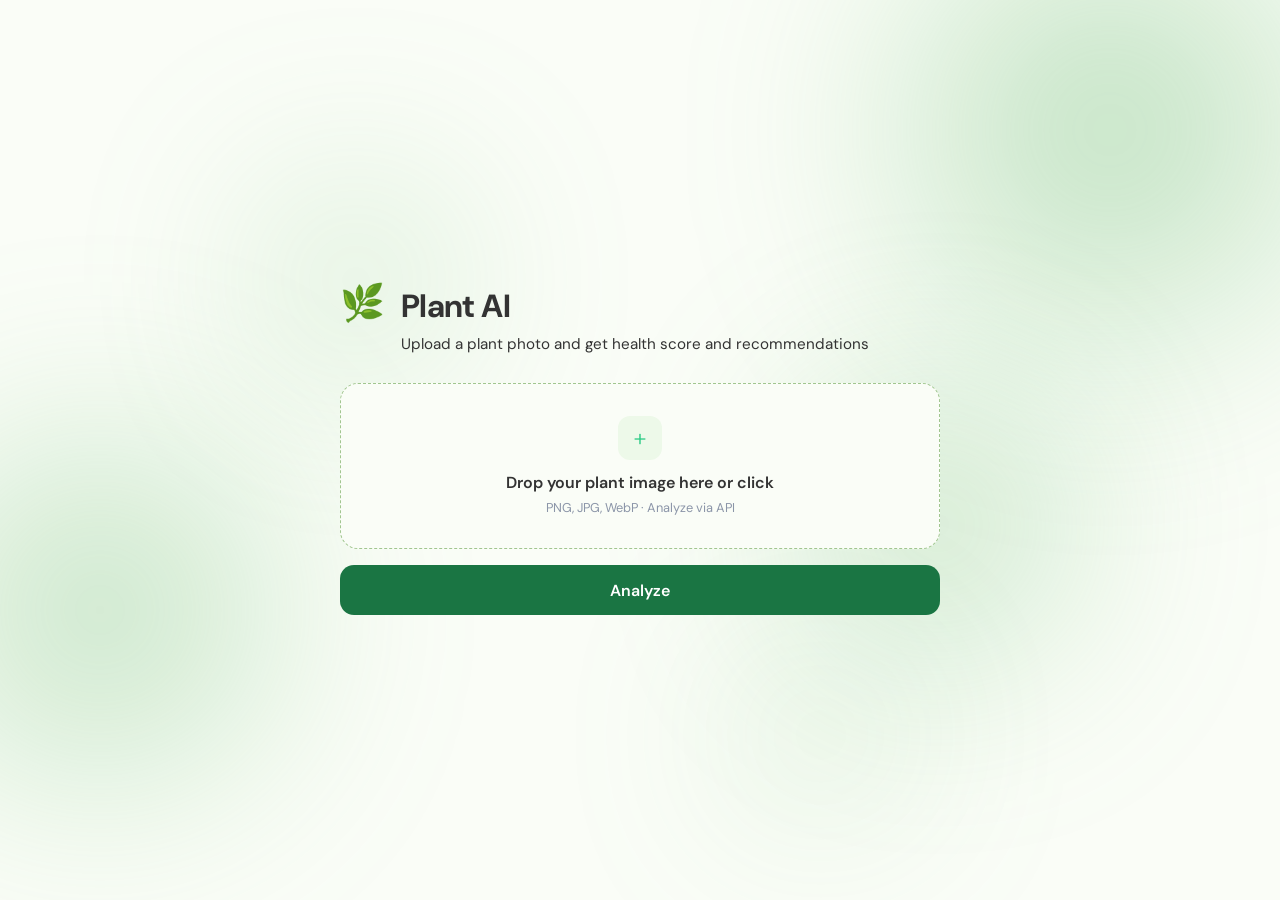
==== src/frontend/index.html @ f807d8a3 "feat: integrate Flask API with modern web UI and update documentation" ====
<!DOCTYPE html>
<html lang="en">
  <head>
    <meta charset="UTF-8" />
    <meta name="viewport" content="width=device-width, initial-scale=1.0" />
    <title>Plant AI — Plant Health</title>
    <link rel="preconnect" href="https://fonts.googleapis.com" />
    <link rel="preconnect" href="https://fonts.gstatic.com" crossorigin />
    <link
      href="https://fonts.googleapis.com/css2?family=DM+Sans:ital,opsz,wght@0,9..40,400;0,9..40,500;0,9..40,600;0,9..40,700;1,9..40,400&display=swap"
      rel="stylesheet"
    />
    <link rel="stylesheet" href="css/style.css" />
  </head>
  <body>
    <div class="bg-gradient" aria-hidden="true"></div>
    <div class="bg-orbs" aria-hidden="true">
      <span class="orb orb-a"></span>
      <span class="orb orb-b"></span>
      <span class="orb orb-c"></span>
      <span class="orb orb-d"></span>
      <span class="orb orb-e"></span>
    </div>

    <main class="shell">
      <header class="brand">
        <span class="logo" aria-hidden="true">🌿</span>
        <div>
          <h1>Plant AI</h1>
          <p class="tagline">Upload a plant photo and get health score and recommendations</p>
        </div>
      </header>

      <section class="composer" aria-label="Image upload">
        <div
          class="dropzone"
          id="dropzone"
          tabindex="0"
          role="button"
          aria-label="Drag and drop a file or click"
        >
          <input type="file" id="file-input" accept="image/*" hidden />
          <div class="dropzone-inner">
            <span class="drop-icon" aria-hidden="true">+</span>
            <p class="drop-title">Drop your plant image here or click</p>
            <p class="drop-hint">PNG, JPG, WebP · Analyze via API</p>
          </div>
        </div>

        <div class="preview-row hidden" id="preview-row">
          <img id="preview-img" alt="Preview" />
          <button type="button" class="btn-ghost" id="clear-btn">Remove</button>
        </div>

        <button type="button" class="btn-primary" id="analyze-btn" disabled>
          <span id="btn-label">Analyze</span>
          <span class="spinner hidden" id="spinner" aria-hidden="true"></span>
        </button>
      </section>

      <section class="result hidden" id="result" aria-live="polite">
        <div class="result-card">
          <div class="score-ring-wrap">
            <svg class="score-ring" viewBox="0 0 120 120" aria-hidden="true">
              <circle class="ring-bg" cx="60" cy="60" r="52" />
              <circle class="ring-fill" id="ring-fill" cx="60" cy="60" r="52" />
            </svg>
            <div class="score-center">
              <span class="score-value" id="score-value">—</span>
              <span class="score-label">health</span>
            </div>
          </div>
          <p class="summary" id="summary"></p>
          <div class="lists">
            <div>
              <h2>Findings</h2>
              <ul id="issues-list"></ul>
            </div>
            <div>
              <h2>Recommendations</h2>
              <ul id="recs-list"></ul>
            </div>
          </div>
        </div>
      </section>

      <p class="error hidden" id="error" role="alert"></p>
    </main>

    <script src="app.js"></script>
  </body>
</html>
---- src/frontend/css/style.css ----
:root {
  --bg-deep: #fafdf7;
  --surface: rgba(22, 28, 38, 0.72);
  --border: rgba(255, 255, 255, 0.08);
  --text: #e8ecf4;
  --muted: #8b95a8;
  --accent: #3ecf8e;
  --accent-dim: rgba(62, 207, 142, 0.15);
  --danger: #f87171;
  --radius: 18px;
  --font: "DM Sans", system-ui, sans-serif;
}

*,
*::before,
*::after {
  box-sizing: border-box;
}

html,
body {
  margin: 0;
  min-height: 100%;
  font-family: var(--font);
  color: var(--text);
  background: var(--bg-deep);
}

body {
  position: relative;
  overflow-x: hidden;
}
.bg-gradient {
  position: fixed;
  inset: 0;
  background: radial-gradient(circle 30% 30% at 70% 10%, #98d898 0%, transparent 55%),
    radial-gradient(circle 30% 30% at 80% 85%, #98d898 0%, transparent 55%),
    radial-gradient(circle 40% 40% at 0% 12%, #98d898 0%, transparent 55%),
    radial-gradient(circle 40% 40% at 0% 84%, #98d898 0%, transparent 55%),
radial-gradient(circle  40% 40% at 30% 12%, #98d898 0%, transparent 55%),
    var(--bg-deep);
  z-index: 0;
}

.bg-orbs {
  position: fixed;
  inset: 0;
  z-index: 1;
  pointer-events: none;
}

.orb {
  position: absolute;
  border-radius: 50%;
  filter: blur(100px);
  opacity: 0.5;
}

.orb-a {
  width: 500px;
  height: 500px;
  background: radial-gradient(circle, #6fbe76 0% , transparent 90%);
  top: -120px;
  right: -80px;
}

.orb-b {
  width: 400px;
  height: 400px;
  background: radial-gradient(circle, #6fbe76  0%, transparent 90%);
  bottom: 10%;
  left: -100px;
}

.orb-c {
  width: 300px;
  height: 300px;
  background: radial-gradient(circle, #6fbe76  0%, transparent 100%);
  bottom: 25%;
  right: 15%;
}
.orb-d {
  width: 200px;
  height: 200px;
  background: radial-gradient(circle, #6fbe76  0%, transparent 90%);
  top: 20%;
  left: 20%;
}   
.orb-e {
  width: 150px;
  height: 150px;
  background: radial-gradient(circle, #6fbe76  0%, transparent 90%);
  bottom: 10%;
  right: 30%;
}


.shell {
  position: relative;
  z-index: 2;
  max-width: 640px;
  margin: 0 auto ;
  padding: 2rem 1.25rem;
     height: 100vh; 
  display: flex;
  flex-direction: column;
  justify-content: center; 
  gap: 1.75rem;
  overflow: hidden;
}

.brand {
  display: flex;
  align-items: flex-start;
  gap: 1rem;
}

.logo {
  font-size: 2.25rem;
  line-height: 1;
  color:#1F9D46;
}

.brand h1 {
  margin: 0;
  font-size: 2rem;
  font-weight: 700;
  letter-spacing: -0.02em;
  color : #333333
}

.tagline {
  margin: 0.35rem 0 0;
  font-size: 0.95rem;
  color: #333333;
  line-height: 1.45;
}

.composer {
  display: flex;
  flex-direction: column;
  gap: 1rem;
  color:#FaFDF7;
  background-color: transparent;
}

.dropzone {
  border: 1.5px dashed #a1c68f;
  border-radius: var(--radius);
  background: #FaFDF7;
  backdrop-filter: blur(16px);
  padding: 2rem 1.5rem;
  cursor: pointer;
  transition: border-color 0.2s, background 0.2s;
}

.dropzone:hover,
.dropzone:focus-visible {
  border-color: rgba(62, 207, 142, 0.45);
  outline: none;
}

.dropzone.dragover {
  border-color: var(--accent);
  background: var(--accent-dim);
}

.dropzone-inner {
  text-align: center;
}

.drop-icon {
  display: inline-flex;
  align-items: center;
  justify-content: center;
  width: 44px;
  height: 44px;
  border-radius: 12px;
  background: rgba(36, 187, 6, 0.06);
  font-size: 1.5rem;
  font-weight: 300;
  color: var(--accent);
  margin-bottom: 0.75rem;
}

.drop-title {
  margin: 0;
  font-size: 1rem;
  font-weight: 600;
  color : #333333;
}

.drop-hint {
  margin: 0.4rem 0 0;
  font-size: 0.8rem;
  color: var(--muted);
}

.preview-row {
  display: flex;
  align-items: center;
  gap: 1rem;
  padding: 0.75rem;
  border-radius: 14px;
  background: #FaFDF7;
  border: 1px dashed #a1c68f;
}

.preview-row img {
  width: 72px;
  height: 72px;
  object-fit: cover;
  border-radius: 10px;
}

.btn-ghost {
  margin-left: auto;
  padding: 0.45rem 0.9rem;
  font-family: inherit;
  font-size: 0.85rem;
  color: white;
  background: #a1c68f;
  border: 1px solid #a1c68f;
  border-radius: 10px;
  cursor: pointer;
}

.btn-ghost:hover {
  color: var(--text);
  border-color: rgba(255, 255, 255, 0.2);
}

.btn-primary {
  display: inline-flex;
  align-items: center;
  justify-content: center;
  gap: 0.6rem;
  padding: 0.9rem 1.25rem;
  font-family: inherit;
  font-size: 1rem;
  font-weight: 600;
  color: #fff;
  background: #1a7543;
  border: none;
  border-radius: 14px;
  cursor: pointer;
  transition: transform 0.15s, filter 0.15s;
}

.btn-primary:hover:not(:disabled) {
  filter: brightness(1.05);
}

.btn-primary:active:not(:disabled) {
  transform: scale(0.98);
}

.btn-primary:disabled {
 
  cursor: not-allowed;
}

.spinner {
  width: 18px;
  height: 18px;
  border: 2px solid rgba(12, 15, 20, 0.25);
  border-top-color: #0c0f14;
  border-radius: 50%;
  animation: spin 0.7s linear infinite;
}

@keyframes spin {
  to {
    transform: rotate(360deg);
  }
}

.hidden {
  display: none !important;
}

.result-card {
  padding: 1.5rem;
  border-radius: var(--radius);
  background: var(--surface);
  backdrop-filter: blur(16px);
  border: 1px solid var(--border);
}

.score-ring-wrap {
  position: relative;
  width: 120px;
  height: 120px;
  margin: 0 auto 1.25rem;
}

.score-ring {
  width: 100%;
  height: 100%;
  transform: rotate(-90deg);
}

.ring-bg {
  fill: none;
  stroke: rgba(255, 255, 255, 0.08);
  stroke-width: 8;
}

.ring-fill {
  fill: none;
  stroke: var(--accent);
  stroke-width: 8;
  stroke-linecap: round;
  stroke-dasharray: 326.73;
  stroke-dashoffset: 326.73;
  transition: stroke-dashoffset 0.9s ease-out;
}

.score-center {
  position: absolute;
  inset: 0;
  display: flex;
  flex-direction: column;
  align-items: center;
  justify-content: center;
}

.score-value {
  font-size: 1.75rem;
  font-weight: 700;
  line-height: 1;
}

.score-label {
  font-size: 0.7rem;
  text-transform: uppercase;
  letter-spacing: 0.12em;
  color: var(--muted);
  margin-top: 0.2rem;
}

.summary {
  margin: 0 0 1.25rem;
  font-size: 0.95rem;
  line-height: 1.55;
  color: var(--text);
  text-align: center;
}

.lists {
  display: grid;
  gap: 1.25rem;
}

@media (min-width: 520px) {
  .lists {
    grid-template-columns: 1fr 1fr;
  }
}

.lists h2 {
  margin: 0 0 0.5rem;
  font-size: 0.75rem;
  font-weight: 600;
  text-transform: uppercase;
  letter-spacing: 0.08em;
  color: var(--muted);
}

.lists ul {
  margin: 0;
  padding-left: 1.1rem;
  font-size: 0.9rem;
  line-height: 1.5;
  color: var(--text);
}

.lists li + li {
  margin-top: 0.35rem;
}

.error {
  margin: 0;
  padding: 0.85rem 1rem;
  border-radius: 12px;
  background: rgba(248, 113, 113, 0.12);
  border: 1px solid rgba(248, 113, 113, 0.35);
  color: #fecaca;
  font-size: 0.9rem;
  line-height: 1.5;
  white-space: pre-line;
}
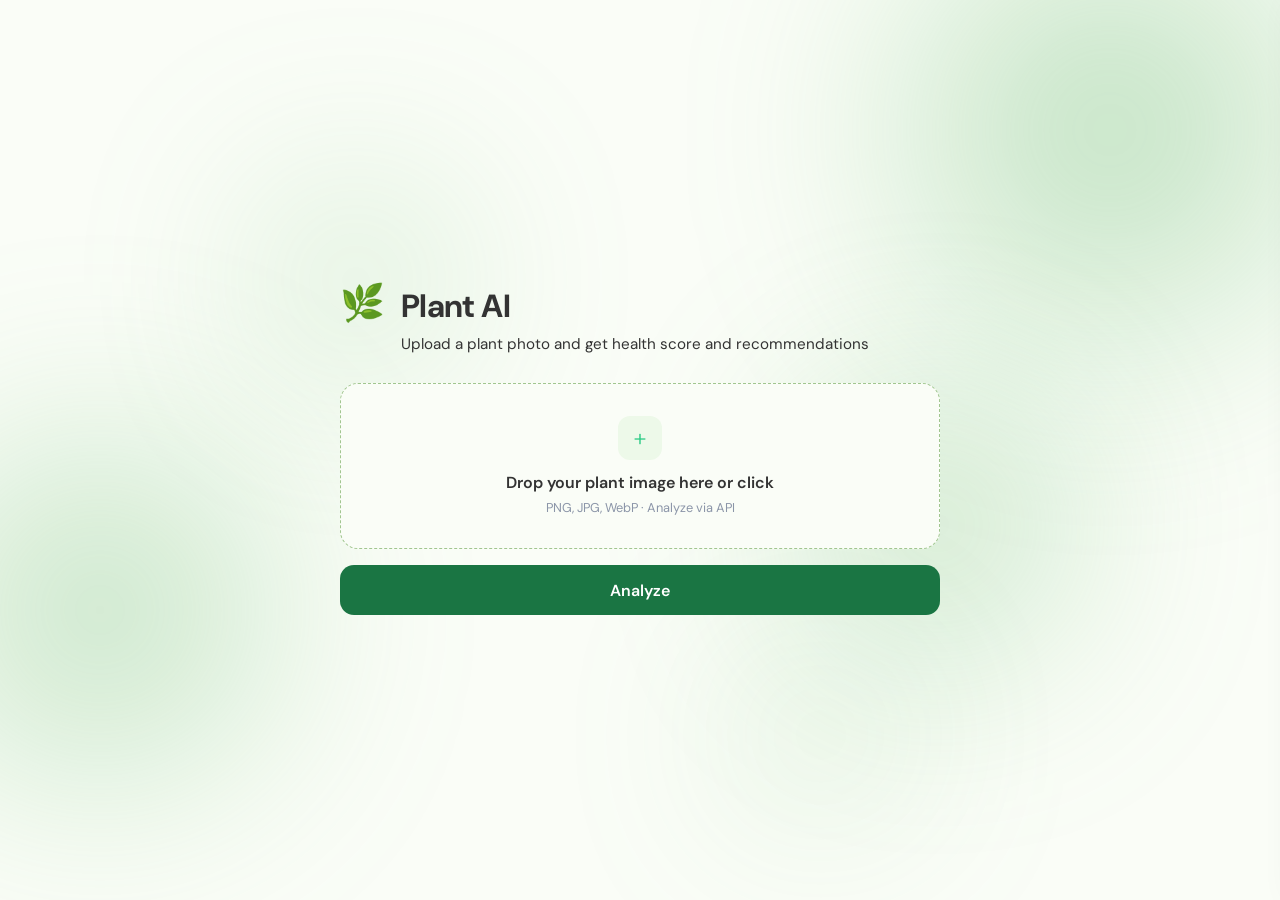
==== commit cd4beb05: "Add Gemini chatbot integration and fix chat UI styles" ====
--- a/src/frontend/index.html
+++ b/src/frontend/index.html
@@ -86,7 +86,33 @@
 
       <p class="error hidden" id="error" role="alert"></p>
     </main>
+    <!-- AI Assistant Panel (Newly Added) -->
+     <div id="ai-assistant-panel" aria-labelledby="assistant-title">
+  <div class="assistant-header">
+    <h3 id="assistant-title"><span>🌿</span> Gemini Plant Assistant</h3>
+    <button type="button" class="close-panel" onclick="toggleAssistant()" aria-label="Close">×</button>
+  </div>
+
+  <!-- Message history area -->
+  <div class="assistant-chat-body" id="chat-messages">
+    <div id="ai-text-area" class="ai-message">
+      Your plant is being analyzed, preparing personalized recommendations for you...
+    </div>
+  </div>
+
+  <!-- Question box (active after analysis) -->
+  <div class="chat-input-row" id="chat-input-row" style="display:none;">
+    <input
+      type="text"
+      id="chat-input"
+      placeholder="Ask your question..."
+      autocomplete="off"
+    />
+    <button type="button" id="chat-send-btn">Send</button>
+  </div>
+</div>
+
 
     <script src="app.js"></script>
   </body>
-</html>+</html>
--- a/src/frontend/css/style.css
+++ b/src/frontend/css/style.css
@@ -30,6 +30,7 @@
   position: relative;
   overflow-x: hidden;
 }
+
 .bg-gradient {
   position: fixed;
   inset: 0;
@@ -37,7 +38,7 @@
     radial-gradient(circle 30% 30% at 80% 85%, #98d898 0%, transparent 55%),
     radial-gradient(circle 40% 40% at 0% 12%, #98d898 0%, transparent 55%),
     radial-gradient(circle 40% 40% at 0% 84%, #98d898 0%, transparent 55%),
-radial-gradient(circle  40% 40% at 30% 12%, #98d898 0%, transparent 55%),
+    radial-gradient(circle 40% 40% at 30% 12%, #98d898 0%, transparent 55%),
     var(--bg-deep);
   z-index: 0;
 }
@@ -59,7 +60,7 @@
 .orb-a {
   width: 500px;
   height: 500px;
-  background: radial-gradient(circle, #6fbe76 0% , transparent 90%);
+  background: radial-gradient(circle, #6fbe76 0%, transparent 90%);
   top: -120px;
   right: -80px;
 }
@@ -67,7 +68,7 @@
 .orb-b {
   width: 400px;
   height: 400px;
-  background: radial-gradient(circle, #6fbe76  0%, transparent 90%);
+  background: radial-gradient(circle, #6fbe76 0%, transparent 90%);
   bottom: 10%;
   left: -100px;
 }
@@ -75,36 +76,37 @@
 .orb-c {
   width: 300px;
   height: 300px;
-  background: radial-gradient(circle, #6fbe76  0%, transparent 100%);
+  background: radial-gradient(circle, #6fbe76 0%, transparent 100%);
   bottom: 25%;
   right: 15%;
 }
+
 .orb-d {
   width: 200px;
   height: 200px;
-  background: radial-gradient(circle, #6fbe76  0%, transparent 90%);
+  background: radial-gradient(circle, #6fbe76 0%, transparent 90%);
   top: 20%;
   left: 20%;
-}   
+}
+
 .orb-e {
   width: 150px;
   height: 150px;
-  background: radial-gradient(circle, #6fbe76  0%, transparent 90%);
+  background: radial-gradient(circle, #6fbe76 0%, transparent 90%);
   bottom: 10%;
   right: 30%;
 }
-
 
 .shell {
   position: relative;
   z-index: 2;
   max-width: 640px;
-  margin: 0 auto ;
+  margin: 0 auto;
   padding: 2rem 1.25rem;
-     height: 100vh; 
+  height: 100vh;
   display: flex;
   flex-direction: column;
-  justify-content: center; 
+  justify-content: center;
   gap: 1.75rem;
   overflow: hidden;
 }
@@ -118,7 +120,7 @@
 .logo {
   font-size: 2.25rem;
   line-height: 1;
-  color:#1F9D46;
+  color: #1F9D46;
 }
 
 .brand h1 {
@@ -126,7 +128,7 @@
   font-size: 2rem;
   font-weight: 700;
   letter-spacing: -0.02em;
-  color : #333333
+  color: #333333;
 }
 
 .tagline {
@@ -140,7 +142,7 @@
   display: flex;
   flex-direction: column;
   gap: 1rem;
-  color:#FaFDF7;
+  color: #FaFDF7;
   background-color: transparent;
 }
 
@@ -187,7 +189,7 @@
   margin: 0;
   font-size: 1rem;
   font-weight: 600;
-  color : #333333;
+  color: #333333;
 }
 
 .drop-hint {
@@ -256,7 +258,6 @@
 }
 
 .btn-primary:disabled {
- 
   cursor: not-allowed;
 }
 
@@ -390,3 +391,165 @@
   line-height: 1.5;
   white-space: pre-line;
 }
+
+/* --- AI Assistant Panel --------------------------------------------------- */
+
+#ai-assistant-panel {
+  position: fixed;
+  right: -420px;
+  top: 0;
+  width: 400px;
+  height: 100vh;
+  background: #ffffff;
+  box-shadow: -10px 0 30px rgba(0, 0, 0, 0.05);
+  z-index: 1000;
+  transition: all 0.5s cubic-bezier(0.19, 1, 0.22, 1);
+  display: flex;
+  flex-direction: column;
+  border-left: 1px solid var(--border);
+}
+
+#ai-assistant-panel.open {
+  right: 0;
+}
+
+.assistant-header {
+  padding: 1.5rem;
+  background: #1a7543;
+  color: white;
+  display: flex;
+  justify-content: space-between;
+  align-items: center;
+}
+
+.assistant-header h3 {
+  margin: 0;
+  font-size: 1.1rem;
+  display: flex;
+  align-items: center;
+  gap: 0.5rem;
+}
+
+.close-panel {
+  background: none;
+  border: none;
+  color: white;
+  font-size: 1.5rem;
+  cursor: pointer;
+  opacity: 0.8;
+}
+
+.assistant-chat-body {
+  flex: 1;
+  padding: 1.5rem;
+  overflow-y: auto;
+  background: #fdfdfd;
+}
+
+.ai-message {
+  background: #f0f7f2;
+  color: #1a2e1a;
+  padding: 1rem;
+  border-radius: 14px 14px 14px 0;
+  font-size: 0.95rem;
+  line-height: 1.6;
+  border: 1px solid #c8e6c9;
+  margin-bottom: 1rem;
+}
+
+.ai-message ul {
+  padding-left: 1.2rem;
+  margin: 0.5rem 0;
+}
+
+/* --- Chat Input Row ------------------------------------------------------- */
+
+.chat-input-row {
+  display: flex;
+  gap: 8px;
+  padding: 12px 16px;
+  border-top: 1px solid rgba(0, 0, 0, 0.08);
+  background: #ffffff;
+}
+
+.chat-input-row input {
+  flex: 1;
+  padding: 8px 12px;
+  border-radius: 8px;
+  border: 1px solid rgba(0, 0, 0, 0.15);
+  font-size: 14px;
+  font-family: var(--font);
+  outline: none;
+  color: #1a1a1a;
+  background: #f9f9f9;
+}
+
+.chat-input-row input:focus {
+  border-color: #1a7543;
+  background: #ffffff;
+}
+
+.chat-input-row button {
+  padding: 8px 16px;
+  background: #1a7543;
+  color: #ffffff;
+  border: none;
+  border-radius: 8px;
+  cursor: pointer;
+  font-size: 14px;
+  font-family: var(--font);
+  font-weight: 600;
+  transition: filter 0.15s;
+}
+
+.chat-input-row button:hover {
+  filter: brightness(1.1);
+}
+
+.chat-input-row button:disabled {
+  opacity: 0.5;
+  cursor: not-allowed;
+}
+
+/* --- Chat Bubbles --------------------------------------------------------- */
+
+.chat-bubble {
+  margin: 6px 0;
+  padding: 10px 14px;
+  border-radius: 12px;
+  max-width: 85%;
+  font-size: 14px;
+  line-height: 1.6;
+  white-space: pre-wrap;
+  word-break: break-word;
+}
+
+.user-bubble {
+  background: #1a7543;
+  color: #ffffff;
+  margin-left: auto;
+  border-bottom-right-radius: 4px;
+}
+
+.ai-bubble {
+  background: #f0f7f2;
+  color: #1a2e1a;
+  margin-right: auto;
+  border-bottom-left-radius: 4px;
+  border: 1px solid #c8e6c9;
+}
+
+.typing {
+  opacity: 0.6;
+  font-style: italic;
+  color: #4a7a5a;
+}
+
+/* --- Mobile ---------------------------------------------------------------- */
+
+@media (max-width: 480px) {
+  #ai-assistant-panel {
+    width: 100%;
+    right: -100%;
+  }
+}
